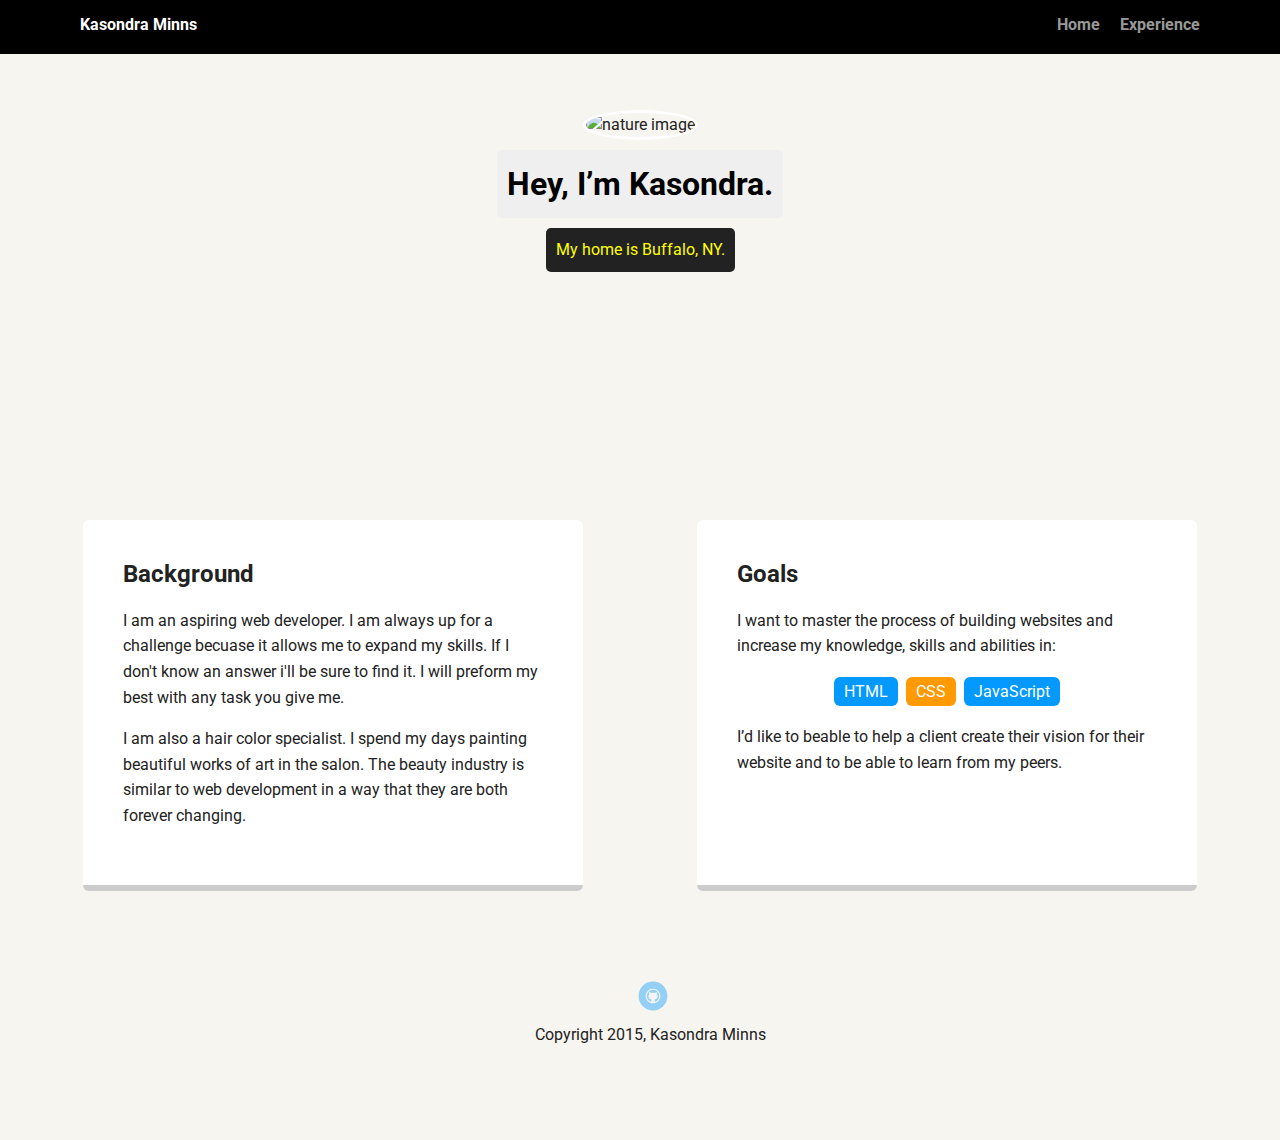
==== index.html @ 8c6aab1d "Initial commit" ====
<!doctype html>
<html lang="en">
<head>
  <meta charset="utf-8">
  <title>Kasondra Minns's Profile</title>
  <meta name="viewport" content="width=device-width, initial-scale=1.0">
  <link rel="stylesheet" href="styles.css">
  <link href="https://fonts.googleapis.com/css?family=Muli%7CRoboto:400,300,500,700,900" rel="stylesheet"></head>
  <body>

    <div class="main-nav">
        <ul class="nav">
          <li class="name">Kasondra Minns</li>
          <li><a href="C:/Users/kason/Downloads/portfolio_update_v1 (2)/portfolio_update_v1/index.html">Home</a></li>
          <li><a href="C:/Users/kason/Downloads/portfolio_update_v1 (2)/portfolio_update_v1/experience.html">Experience</a></li>
        </ul>
    </div>

    <header>
      <img src="C:\Users\kason\Downloads\nature image.jpg" alt="nature image" class="profile-image">
      <h1 class="tag name">Hey, I’m Kasondra.</h1>
      <p class="tag location">My home is Buffalo, NY.</p>
    </header>

    <main class="flex">
      <div class="card">
        <h2>Background</h2>
        <p>I am an aspiring web developer. I am always up for a challenge becuase it allows me to expand my skills. If I don't know an answer i'll be sure to find it. I will preform my best with any task you give me. </p>
        <p>I am also a hair color specialist. I spend my days painting beautiful works of art in the salon. The beauty industry is similar to web development in a way that they are both forever changing.</p>
      </div> 

      <div class="card">
        <h2>Goals</h2>
        <p>I want to master the process of building websites and increase my knowledge, skills and abilities in:</p>
        <ul class="skills">
          <li>HTML</li>
          <li>CSS</li>
          <li>JavaScript</li>
        
        </ul>
        <p>I’d like to beable to help a client create their vision for their website and to be able to learn from my peers.</p>
      </div> 

    </main>
    <footer>
      <ul>
        <li><a href="https://github.com/kasondraminns" class="social github">Github</a></li>
      </ul>
      <p class="copyright">Copyright 2015, Kasondra Minns</p>
    </footer>
  </body>
  </html>
---- styles.css ----
/* Global Layout Set-up */
* { 
  box-sizing: border-box;
}
  
body {
  margin: 0;
  padding: 0;
  text-align: center;
  font-family: 'Roboto', sans-serif;
  color: #222;
  background: #f7f5f0;
}
/* Link Styles */

a {
  text-decoration: none;
  color: #999;
}
a:hover {
  color: #6633ff;
}

/* Section Styles */

.main-nav {
  width: 100%;
  background: black;
  min-height: 30px;
  padding: 10px;
  position: fixed;
  text-align: center;
}
.nav {
  display: flex;
  justify-content: space-around;
  font-weight: 700;
  list-style-type: none;
  margin: 0 auto;
  padding: 0;
}

.nav .name {
    display: block;
    margin-right: auto;
    color: white;
}
.nav li {
  padding: 5px 10px 10px 10px;
}
.nav a {
  transition: all .5s;
}
.nav a:hover {
  color: white
}

header {
  text-align: center;
  background: url('C:/Users/kason/Downloads/stars.jpg') repeat top center ;
  background-size: cover;
  overflow: hidden;
  padding-top: 60px;
}
header {
  line-height: 1.5;
}
header .profile-image {
  margin-top: 50px;
  width: 150px;
  height: 150px;
  border-radius: 50%;
  border: 3px solid white;
  transition: all .5s;
}
header .profile-image:hover {
  transform: scale(1.2) rotate(5deg);
}
.tag {
  background-color: #efefef;
  color: black;
  padding: 10px;
  border-radius: 5px;
  display: table;
  margin: 10px auto;
} 
.location {
  background-color: #222;
  color: yellow;
}
.card {
  margin: 30px;
  padding: 20px 40px 40px;
  max-width: 500px;
  text-align: left;
  background: #fff;
  border-bottom: 6px solid #ccc;
  border-radius: 6px;
  transition: all .5s;
}
.card:hover {
  border-color: #ff99ff;
}

ul.skills {
  padding: 0;
  text-align: center;
}

.skills li {
  border-radius: 6px;
  display: inline-block;
  background: #ff9904;
  color: white;
  padding: 5px 10px;
  margin: 2px;
}

.skills li:nth-child(odd) {
  background: #0399ff;
}

footer {
  width: 100%;
  min-height: 30px;
  padding: 20px 0 40px 20px;
}

footer .copyright {
  top: -8px;
  font-size: .75em;
}

footer ul {
  list-style-type: none;
  margin: 0;
  padding: 0;
}

footer ul li {
  display: inline-block;
}

a.social {
  display: inline-block;
  text-indent: -9999px;
  margin-left: 5px;
  width: 30px;
  height: 30px;
  background-size: 30px 30px;
  opacity: .4;
  transition: all .5s;
}
a.twitter {
  background-image: url(images/twitter.svg);
}
a.linkedin {
  background-image: url(images/linkedin.svg);
}
a.github {
  background-image: url(images/github.svg);
}
a.social:hover {
  opacity: 1;
}
.clearfix {
  clear: both;
}

/* Styles for larger screens */
@media screen and (min-width: 720px) {
  
  .flex {
      display: -ms-flexbox;      /* TWEENER - IE 10 */
      display: flex; 
      max-width: 1400px;
      -ms-flex-pack: distribute;
      justify-content: space-evenly;
      margin: 0 auto;
  }

  header {
    min-height: 470px;
  }

  .nav {
    max-width: 1200px;
    padding: 0 30px;
  }


  main {
    padding-top: 20px;
  }

  main p {
    line-height: 1.6em;
  }

  footer {
    font-size: 1.3em;
    max-width: 1200px;
    margin: 40px auto;
  }
.class-for-experience{
  text-align: left;
}

h1{padding:3%;}

ul.info {line-height: 1.6;}

h3.info {line-height: 1.6;}

}
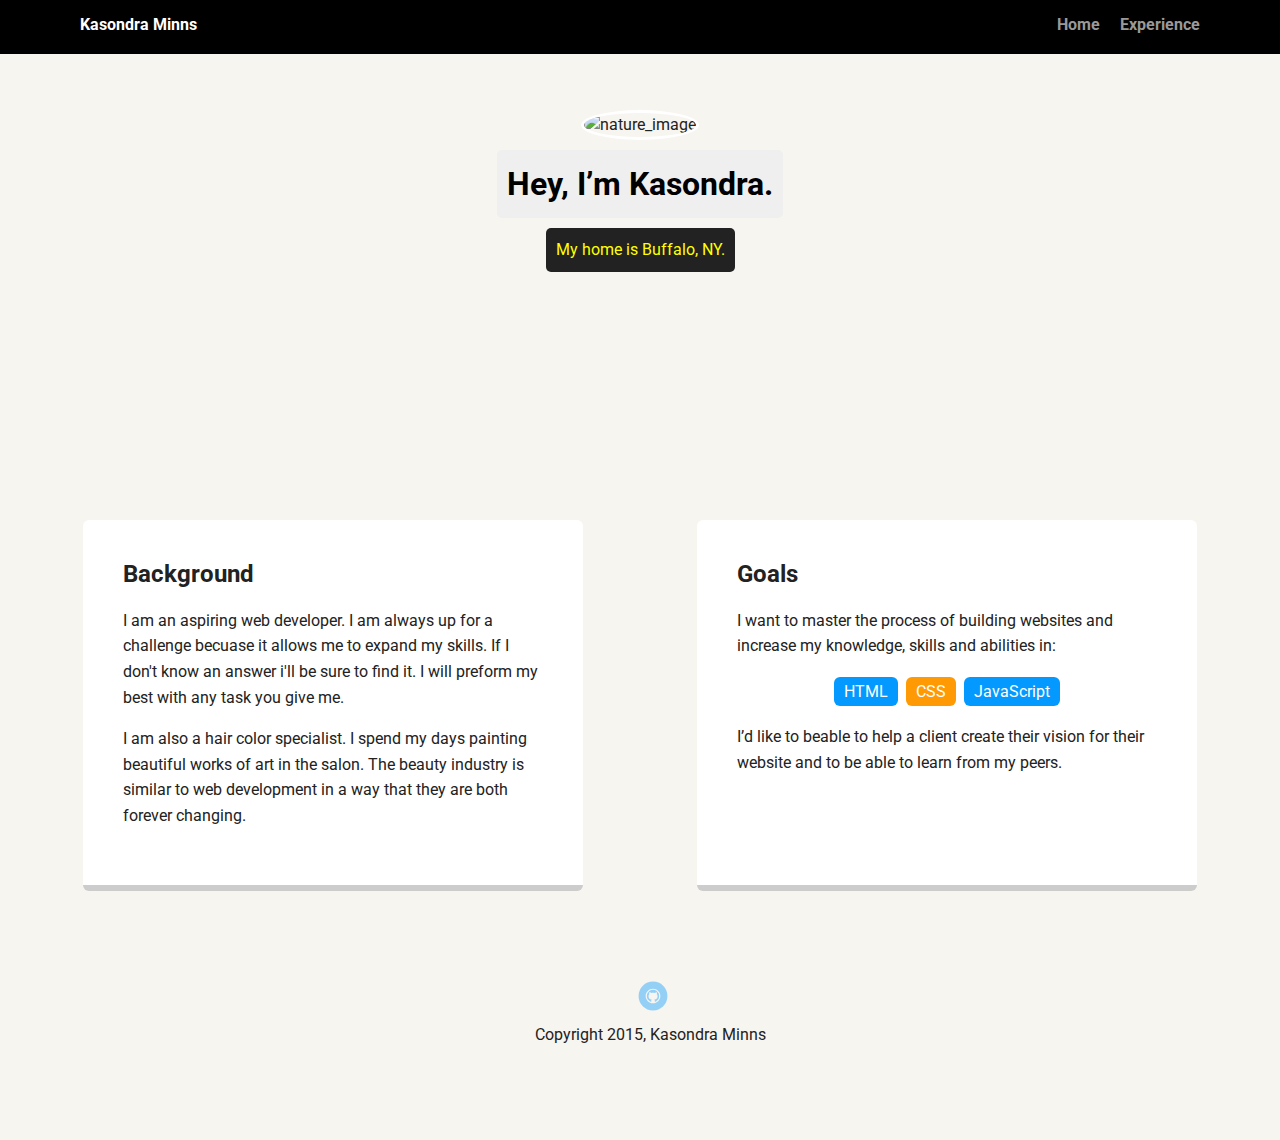
==== commit 71955494: "Update index.html" ====
--- a/index.html
+++ b/index.html
@@ -11,13 +11,13 @@
     <div class="main-nav">
         <ul class="nav">
           <li class="name">Kasondra Minns</li>
-          <li><a href="C:/Users/kason/Downloads/portfolio_update_v1 (2)/portfolio_update_v1/index.html">Home</a></li>
-          <li><a href="C:/Users/kason/Downloads/portfolio_update_v1 (2)/portfolio_update_v1/experience.html">Experience</a></li>
+          <li><a href="index.html">Home</a></li>
+          <li><a href="experience.html">Experience</a></li>
         </ul>
     </div>
 
     <header>
-      <img src="C:\Users\kason\Downloads\nature image.jpg" alt="nature image" class="profile-image">
+      <img src="nature_image.jpg" alt="nature_image" class="profile-image">
       <h1 class="tag name">Hey, I’m Kasondra.</h1>
       <p class="tag location">My home is Buffalo, NY.</p>
     </header>
--- a/styles.css
+++ b/styles.css
@@ -57,7 +57,7 @@
 
 header {
   text-align: center;
-  background: url('C:/Users/kason/Downloads/stars.jpg') repeat top center ;
+  background: url('stars.jpg') repeat top center ;
   background-size: cover;
   overflow: hidden;
   padding-top: 60px;
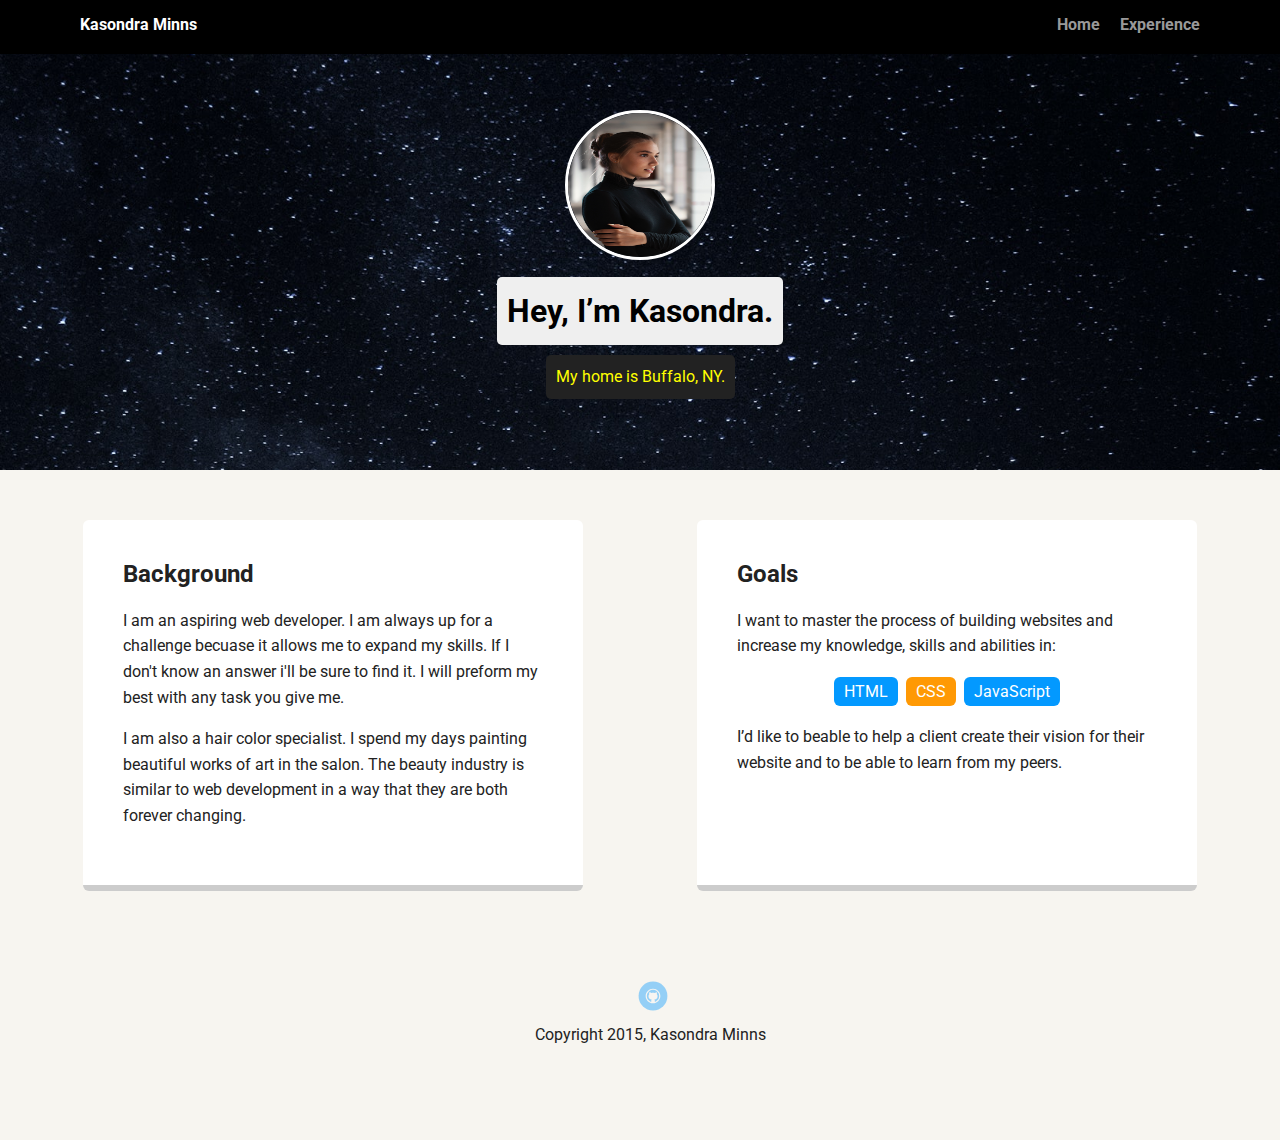
==== commit 7b5679b2: "Inputting Images" ====
--- a/index.html
+++ b/index.html
@@ -17,7 +17,7 @@
     </div>
 
     <header>
-      <img src="nature_image.jpg" alt="nature_image" class="profile-image">
+      <img src="images\andrey-zvyagintsev-x0c6vTO5ibA-unsplash.jpg" alt="women-headshot" class="profile-image">
       <h1 class="tag name">Hey, I’m Kasondra.</h1>
       <p class="tag location">My home is Buffalo, NY.</p>
     </header>
--- a/styles.css
+++ b/styles.css
@@ -57,7 +57,7 @@
 
 header {
   text-align: center;
-  background: url('stars.jpg') repeat top center ;
+  background: url('images/khamkeo-vilaysing-rpVQJbZMw8o-unsplash.jpg') repeat top center ;
   background-size: cover;
   overflow: hidden;
   padding-top: 60px;
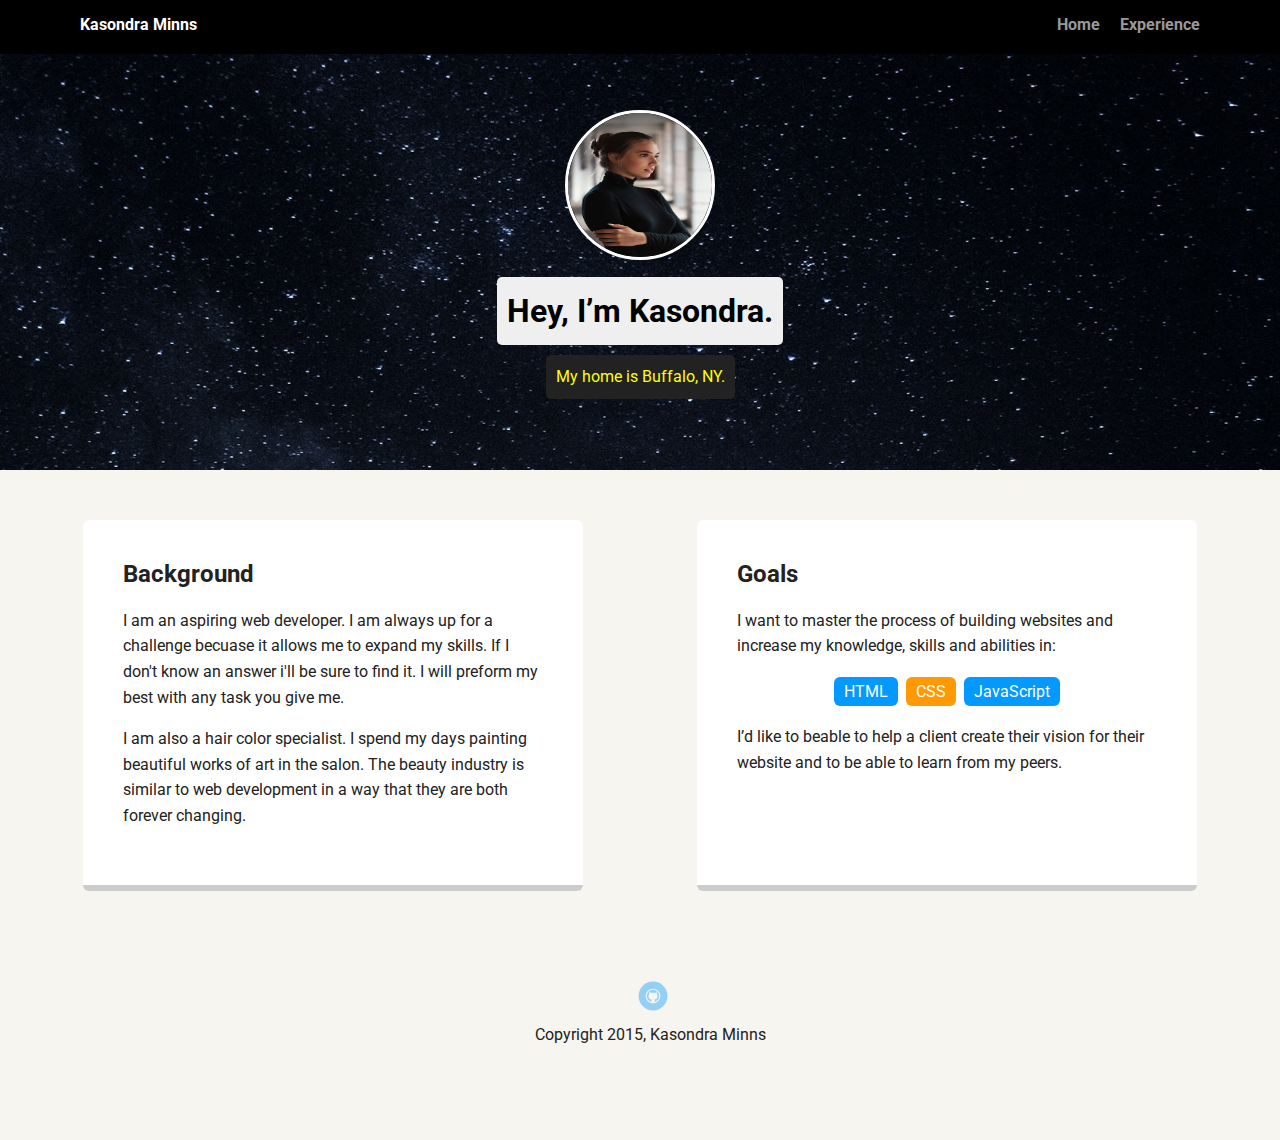
==== commit 456496ad: "final edit" ====
--- a/index.html
+++ b/index.html
@@ -17,7 +17,7 @@
     </div>
 
     <header>
-      <img src="images\andrey-zvyagintsev-x0c6vTO5ibA-unsplash.jpg" alt="women-headshot" class="profile-image">
+      <img src="images/rsz_andrey-zvyagintsev-x0c6vto5iba-unsplash.jpg" alt="women-headshot" class="profile-image">
       <h1 class="tag name">Hey, I’m Kasondra.</h1>
       <p class="tag location">My home is Buffalo, NY.</p>
     </header>
